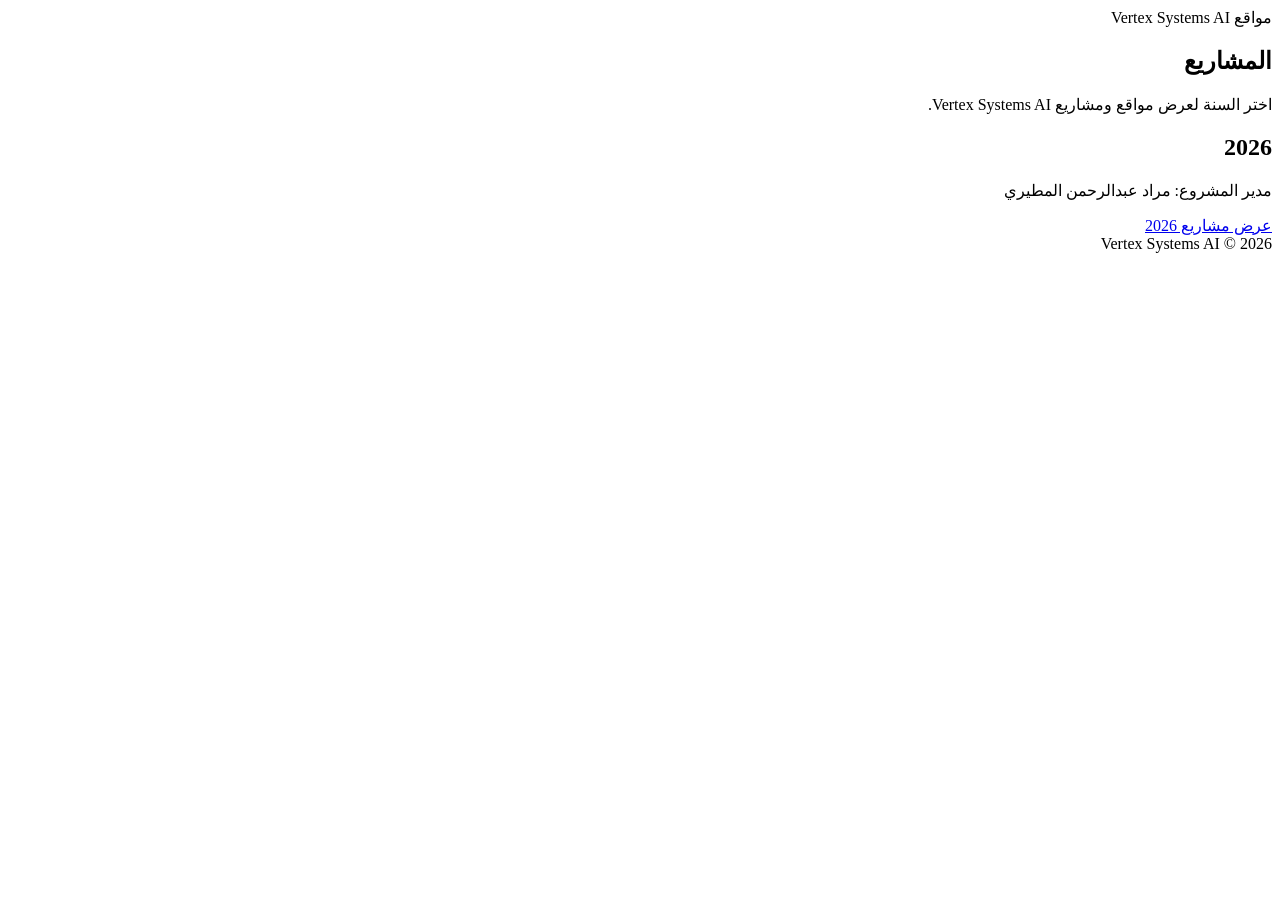
==== 2/1.html @ 50d35c65 "Polish Vertex sites homepage" ====
<!DOCTYPE html>
<html lang="ar" dir="rtl">
<head>
  <meta charset="UTF-8">
  <meta name="viewport" content="width=device-width, initial-scale=1.0">
  <meta name="theme-color" content="#0fdde2">
  <meta name="description" content="مواقع ومشاريع Vertex Systems AI">
  <title>مواقع Vertex Systems AI</title>
  <link rel="stylesheet" href="1.css">
</head>
<body>
  <header class="c">مواقع Vertex Systems AI</header>

  <main class="page">
    <section class="page-intro">
      <h1>المشاريع</h1>
      <p>اختر السنة لعرض مواقع ومشاريع Vertex Systems AI.</p>
    </section>

    <section class="projects" aria-label="سنوات المشاريع">
      <article class="project-card">
        <h2>2026</h2>
        <p>مدير المشروع: مراد عبدالرحمن المطيري</p>
        <a class="project-link" href="2.html">عرض مشاريع 2026</a>
      </article>
    </section>
  </main>

  <footer class="site-footer">Vertex Systems AI © 2026</footer>
</body>
</html>
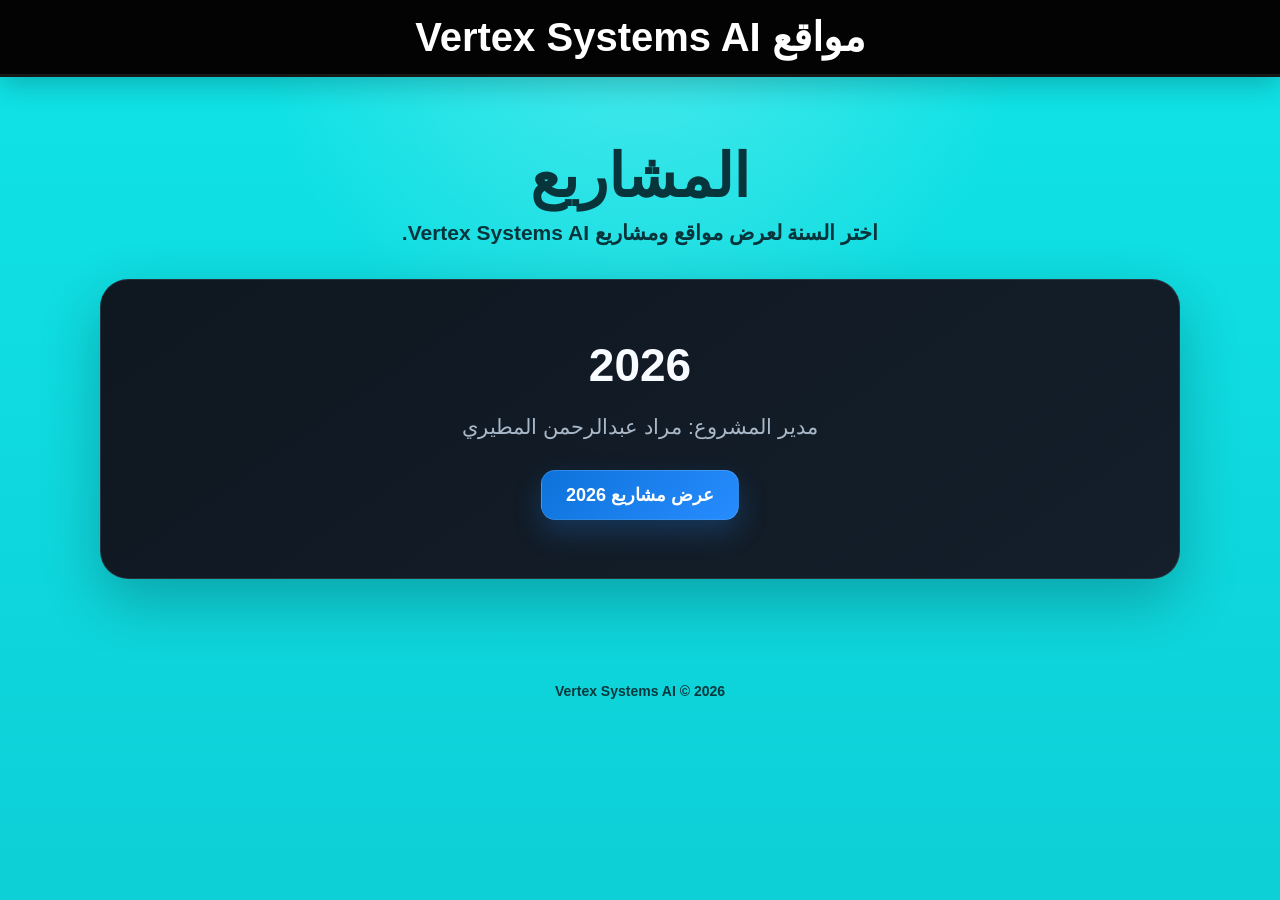
==== commit 5ed5f4f8: "Add Google site verification meta tag Added Google site verification meta tag for SEO." ====
--- a/2/1.html
+++ b/2/1.html
@@ -7,6 +7,7 @@
   <meta name="description" content="مواقع ومشاريع Vertex Systems AI">
   <title>مواقع Vertex Systems AI</title>
   <link rel="stylesheet" href="1.css">
+  <meta name="google-site-verification" content="ZuEST3WBP_CepsxfvOz7dZe3cRbYeMYZWNjVRnPBeGc" />
 </head>
 <body>
   <header class="c">مواقع Vertex Systems AI</header>
--- a/2/1.css
+++ b/2/1.css
@@ -0,0 +1,168 @@
+:root{
+  --cyan:#10dfe3;
+  --cyan-soft:#8ffcff;
+  --ink:#05080d;
+  --panel:#0f1720;
+  --panel-2:#141f2b;
+  --text:#f8fbff;
+  --muted:#a8b8c8;
+  --blue:#278dff;
+}
+
+*{box-sizing:border-box}
+
+html{scroll-behavior:smooth}
+
+body{
+  margin:0;
+  min-height:100vh;
+  background:
+    radial-gradient(circle at 50% 0%, rgba(255,255,255,.24), transparent 24rem),
+    linear-gradient(180deg, #10e4e7 0%, #0dcfd6 100%);
+  color:var(--text);
+  font-family:Arial, Tahoma, sans-serif;
+}
+
+.c{
+  position:sticky;
+  top:0;
+  z-index:9999;
+  width:100%;
+  min-height:66px;
+  padding:14px 20px;
+  display:flex;
+  align-items:center;
+  justify-content:center;
+  background:#030303;
+  color:#fff;
+  border-bottom:3px solid rgba(255,255,255,.08);
+  box-shadow:0 8px 28px rgba(0,0,0,.22);
+  font-size:clamp(24px,4vw,40px);
+  font-weight:800;
+  text-align:center;
+}
+
+.page{
+  width:min(1080px, calc(100% - 32px));
+  margin:0 auto;
+  padding:64px 0 80px;
+}
+
+.page-intro{
+  margin:0 auto 34px;
+  max-width:760px;
+  text-align:center;
+  color:#07353b;
+}
+
+.page-intro h1{
+  margin:0 0 10px;
+  font-size:clamp(34px,6vw,60px);
+}
+
+.page-intro p{
+  margin:0;
+  font-size:clamp(16px,2.2vw,21px);
+  font-weight:700;
+}
+
+.projects{
+  display:grid;
+  grid-template-columns:repeat(auto-fit,minmax(280px,1fr));
+  gap:24px;
+  align-items:stretch;
+}
+
+.project-card{
+  width:100%;
+  min-height:300px;
+  padding:32px 26px;
+  display:flex;
+  flex-direction:column;
+  justify-content:center;
+  align-items:center;
+  text-align:center;
+  border:1px solid rgba(255,255,255,.10);
+  border-radius:28px;
+  background:linear-gradient(145deg,var(--panel),var(--panel-2));
+  box-shadow:0 22px 60px rgba(0,0,0,.24);
+  transition:transform .22s ease, box-shadow .22s ease, border-color .22s ease;
+}
+
+.project-card:hover{
+  transform:translateY(-6px);
+  border-color:rgba(143,252,255,.45);
+  box-shadow:0 28px 70px rgba(0,0,0,.30);
+}
+
+.project-card h2{
+  margin:0 0 16px;
+  font-size:clamp(30px,5vw,46px);
+}
+
+.project-card p{
+  margin:0 0 24px;
+  color:var(--muted);
+  font-size:clamp(16px,2.2vw,21px);
+  line-height:1.8;
+}
+
+.project-link,
+.back-btn{
+  min-height:50px;
+  padding:0 24px;
+  display:inline-flex;
+  align-items:center;
+  justify-content:center;
+  border:1px solid rgba(255,255,255,.12);
+  border-radius:14px;
+  background:linear-gradient(135deg,#0d72d9,var(--blue));
+  color:#fff;
+  text-decoration:none;
+  font-size:18px;
+  font-weight:800;
+  box-shadow:0 12px 28px rgba(39,141,255,.24);
+  transition:transform .2s ease, filter .2s ease;
+}
+
+.project-link:hover,
+.back-btn:hover{
+  transform:scale(1.03);
+  filter:brightness(1.08);
+}
+
+.back-wrap{
+  margin-top:28px;
+  text-align:center;
+}
+
+.site-footer{
+  padding:24px 16px 34px;
+  text-align:center;
+  color:#06383d;
+  font-size:14px;
+  font-weight:700;
+}
+
+@media (max-width:650px){
+  .c{
+    min-height:58px;
+    padding:12px 14px;
+  }
+
+  .page{
+    width:min(100% - 22px, 1080px);
+    padding-top:42px;
+  }
+
+  .project-card{
+    min-height:250px;
+    padding:26px 18px;
+    border-radius:22px;
+  }
+
+  .project-link,
+  .back-btn{
+    width:100%;
+  }
+}
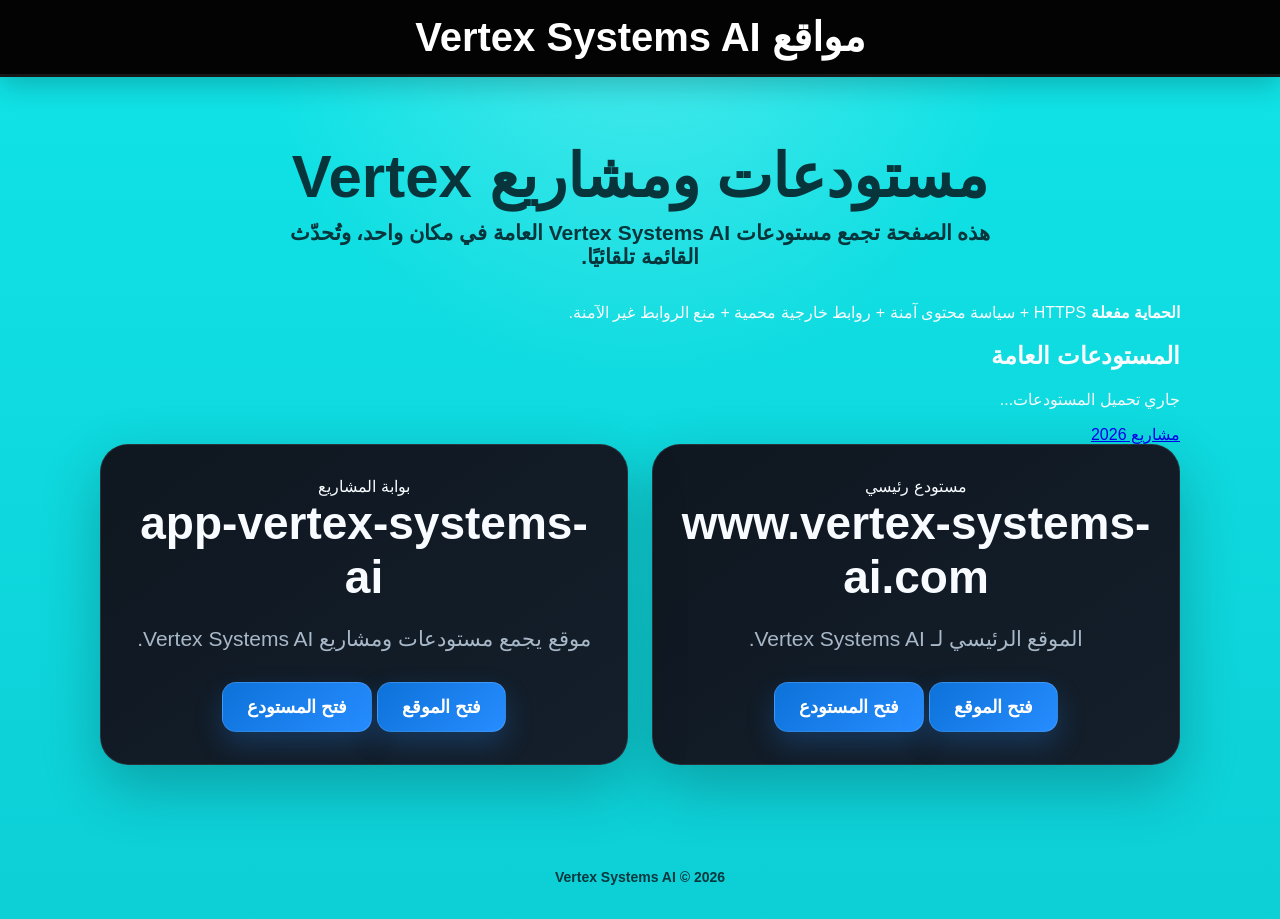
==== commit eb120d86: "Add repository hub and security hardening" ====
--- a/2/1.html
+++ b/2/1.html
@@ -2,27 +2,58 @@
 <html lang="ar" dir="rtl">
 <head>
   <meta charset="UTF-8">
+  <meta http-equiv="Content-Security-Policy" content="default-src 'self'; style-src 'self'; script-src 'self'; connect-src 'self' https://api.github.com; img-src 'self' data: https://avatars.githubusercontent.com; object-src 'none'; base-uri 'self'; form-action 'self'; upgrade-insecure-requests">
+  <meta name="referrer" content="no-referrer">
   <meta name="viewport" content="width=device-width, initial-scale=1.0">
   <meta name="theme-color" content="#0fdde2">
-  <meta name="description" content="مواقع ومشاريع Vertex Systems AI">
+  <meta name="description" content="مواقع ومستودعات Vertex Systems AI">
+  <meta name="google-site-verification" content="ZuEST3WBP_CepsxfvOz7dZe3cRbYeMYZWNjVRnPBeGc">
   <title>مواقع Vertex Systems AI</title>
   <link rel="stylesheet" href="1.css">
-  <meta name="google-site-verification" content="ZuEST3WBP_CepsxfvOz7dZe3cRbYeMYZWNjVRnPBeGc" />
+  <script src="security.js" defer></script>
+  <script src="repositories.js" defer></script>
 </head>
 <body>
   <header class="c">مواقع Vertex Systems AI</header>
 
   <main class="page">
     <section class="page-intro">
-      <h1>المشاريع</h1>
-      <p>اختر السنة لعرض مواقع ومشاريع Vertex Systems AI.</p>
+      <h1>مستودعات ومشاريع Vertex</h1>
+      <p>هذه الصفحة تجمع مستودعات Vertex Systems AI العامة في مكان واحد، وتُحدّث القائمة تلقائيًا.</p>
     </section>
 
-    <section class="projects" aria-label="سنوات المشاريع">
+    <section class="security-note" aria-label="حالة الحماية">
+      <strong>الحماية مفعلة</strong>
+      <span>HTTPS + سياسة محتوى آمنة + روابط خارجية محمية + منع الروابط غير الآمنة.</span>
+    </section>
+
+    <section class="section-head">
+      <div>
+        <h2>المستودعات العامة</h2>
+        <p id="repoStatus">جاري تحميل المستودعات...</p>
+      </div>
+      <a class="small-link" href="2.html">مشاريع 2026</a>
+    </section>
+
+    <section id="repoGrid" class="projects" aria-label="مستودعات Vertex Systems AI" aria-live="polite">
       <article class="project-card">
-        <h2>2026</h2>
-        <p>مدير المشروع: مراد عبدالرحمن المطيري</p>
-        <a class="project-link" href="2.html">عرض مشاريع 2026</a>
+        <span class="repo-badge">مستودع رئيسي</span>
+        <h2>www.vertex-systems-ai.com</h2>
+        <p>الموقع الرئيسي لـ Vertex Systems AI.</p>
+        <div class="card-actions">
+          <a class="project-link" href="https://murad10867.github.io/www.vertex-systems-ai.com/" target="_blank" rel="noopener noreferrer">فتح الموقع</a>
+          <a class="project-link secondary-link" href="https://github.com/murad10867/www.vertex-systems-ai.com" target="_blank" rel="noopener noreferrer">فتح المستودع</a>
+        </div>
+      </article>
+
+      <article class="project-card">
+        <span class="repo-badge">بوابة المشاريع</span>
+        <h2>app-vertex-systems-ai</h2>
+        <p>موقع يجمع مستودعات ومشاريع Vertex Systems AI.</p>
+        <div class="card-actions">
+          <a class="project-link" href="https://murad10867.github.io/app-vertex-systems-ai/" target="_blank" rel="noopener noreferrer">فتح الموقع</a>
+          <a class="project-link secondary-link" href="https://github.com/murad10867/app-vertex-systems-ai" target="_blank" rel="noopener noreferrer">فتح المستودع</a>
+        </div>
       </article>
     </section>
   </main>
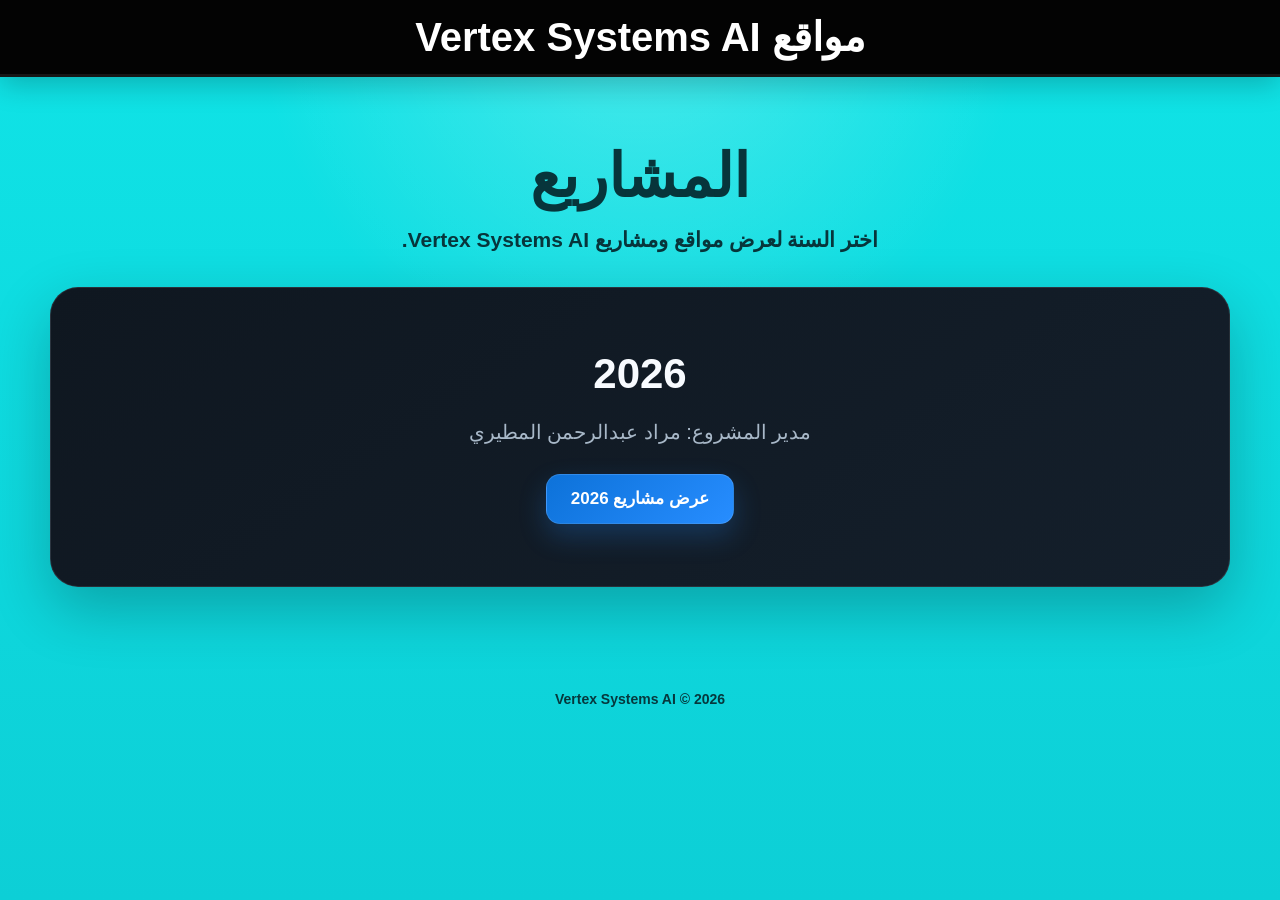
==== commit 5ae9784f: "Restore original homepage layout and keep security" ====
--- a/2/1.html
+++ b/2/1.html
@@ -2,58 +2,30 @@
 <html lang="ar" dir="rtl">
 <head>
   <meta charset="UTF-8">
-  <meta http-equiv="Content-Security-Policy" content="default-src 'self'; style-src 'self'; script-src 'self'; connect-src 'self' https://api.github.com; img-src 'self' data: https://avatars.githubusercontent.com; object-src 'none'; base-uri 'self'; form-action 'self'; upgrade-insecure-requests">
+  <meta http-equiv="Content-Security-Policy" content="default-src 'self'; style-src 'self'; script-src 'self'; connect-src 'self'; img-src 'self' data:; object-src 'none'; base-uri 'self'; form-action 'self'; upgrade-insecure-requests">
   <meta name="referrer" content="no-referrer">
   <meta name="viewport" content="width=device-width, initial-scale=1.0">
   <meta name="theme-color" content="#0fdde2">
-  <meta name="description" content="مواقع ومستودعات Vertex Systems AI">
+  <meta name="description" content="مواقع ومشاريع Vertex Systems AI">
   <meta name="google-site-verification" content="ZuEST3WBP_CepsxfvOz7dZe3cRbYeMYZWNjVRnPBeGc">
   <title>مواقع Vertex Systems AI</title>
   <link rel="stylesheet" href="1.css">
   <script src="security.js" defer></script>
-  <script src="repositories.js" defer></script>
 </head>
 <body>
   <header class="c">مواقع Vertex Systems AI</header>
 
   <main class="page">
     <section class="page-intro">
-      <h1>مستودعات ومشاريع Vertex</h1>
-      <p>هذه الصفحة تجمع مستودعات Vertex Systems AI العامة في مكان واحد، وتُحدّث القائمة تلقائيًا.</p>
+      <h1>المشاريع</h1>
+      <p>اختر السنة لعرض مواقع ومشاريع Vertex Systems AI.</p>
     </section>
 
-    <section class="security-note" aria-label="حالة الحماية">
-      <strong>الحماية مفعلة</strong>
-      <span>HTTPS + سياسة محتوى آمنة + روابط خارجية محمية + منع الروابط غير الآمنة.</span>
-    </section>
-
-    <section class="section-head">
-      <div>
-        <h2>المستودعات العامة</h2>
-        <p id="repoStatus">جاري تحميل المستودعات...</p>
-      </div>
-      <a class="small-link" href="2.html">مشاريع 2026</a>
-    </section>
-
-    <section id="repoGrid" class="projects" aria-label="مستودعات Vertex Systems AI" aria-live="polite">
+    <section class="projects" aria-label="سنوات المشاريع">
       <article class="project-card">
-        <span class="repo-badge">مستودع رئيسي</span>
-        <h2>www.vertex-systems-ai.com</h2>
-        <p>الموقع الرئيسي لـ Vertex Systems AI.</p>
-        <div class="card-actions">
-          <a class="project-link" href="https://murad10867.github.io/www.vertex-systems-ai.com/" target="_blank" rel="noopener noreferrer">فتح الموقع</a>
-          <a class="project-link secondary-link" href="https://github.com/murad10867/www.vertex-systems-ai.com" target="_blank" rel="noopener noreferrer">فتح المستودع</a>
-        </div>
-      </article>
-
-      <article class="project-card">
-        <span class="repo-badge">بوابة المشاريع</span>
-        <h2>app-vertex-systems-ai</h2>
-        <p>موقع يجمع مستودعات ومشاريع Vertex Systems AI.</p>
-        <div class="card-actions">
-          <a class="project-link" href="https://murad10867.github.io/app-vertex-systems-ai/" target="_blank" rel="noopener noreferrer">فتح الموقع</a>
-          <a class="project-link secondary-link" href="https://github.com/murad10867/app-vertex-systems-ai" target="_blank" rel="noopener noreferrer">فتح المستودع</a>
-        </div>
+        <h2>2026</h2>
+        <p>مدير المشروع: مراد عبدالرحمن المطيري</p>
+        <a class="project-link" href="2.html">عرض مشاريع 2026</a>
       </article>
     </section>
   </main>
--- a/2/1.css
+++ b/2/1.css
@@ -7,6 +7,7 @@
   --text:#f8fbff;
   --muted:#a8b8c8;
   --blue:#278dff;
+  --green:#28d17c;
 }
 
 *{box-sizing:border-box}
@@ -43,14 +44,14 @@
 }
 
 .page{
-  width:min(1080px, calc(100% - 32px));
+  width:min(1180px, calc(100% - 32px));
   margin:0 auto;
   padding:64px 0 80px;
 }
 
 .page-intro{
-  margin:0 auto 34px;
-  max-width:760px;
+  margin:0 auto 28px;
+  max-width:820px;
   text-align:center;
   color:#07353b;
 }
@@ -64,6 +65,57 @@
   margin:0;
   font-size:clamp(16px,2.2vw,21px);
   font-weight:700;
+  line-height:1.8;
+}
+
+.security-note{
+  max-width:900px;
+  margin:0 auto 34px;
+  padding:15px 18px;
+  display:flex;
+  gap:10px 16px;
+  align-items:center;
+  justify-content:center;
+  flex-wrap:wrap;
+  border:1px solid rgba(0,0,0,.14);
+  border-radius:18px;
+  background:rgba(255,255,255,.55);
+  color:#07353b;
+  box-shadow:0 12px 30px rgba(0,0,0,.10);
+  text-align:center;
+}
+
+.security-note strong{
+  color:#075c39;
+}
+
+.section-head{
+  margin:0 0 18px;
+  display:flex;
+  justify-content:space-between;
+  align-items:end;
+  gap:18px;
+  color:#07353b;
+}
+
+.section-head h2{
+  margin:0 0 5px;
+  font-size:clamp(26px,4vw,38px);
+}
+
+.section-head p{
+  margin:0;
+  font-weight:700;
+}
+
+.small-link{
+  flex:none;
+  padding:10px 15px;
+  border-radius:12px;
+  background:#06131e;
+  color:#fff;
+  text-decoration:none;
+  font-weight:800;
 }
 
 .projects{
@@ -95,16 +147,36 @@
   box-shadow:0 28px 70px rgba(0,0,0,.30);
 }
 
+.repo-badge{
+  margin-bottom:14px;
+  padding:7px 12px;
+  border-radius:999px;
+  background:rgba(40,209,124,.14);
+  border:1px solid rgba(40,209,124,.35);
+  color:#8fffc0;
+  font-size:13px;
+  font-weight:800;
+}
+
 .project-card h2{
   margin:0 0 16px;
-  font-size:clamp(30px,5vw,46px);
+  overflow-wrap:anywhere;
+  font-size:clamp(28px,4vw,42px);
 }
 
 .project-card p{
   margin:0 0 24px;
   color:var(--muted);
-  font-size:clamp(16px,2.2vw,21px);
+  font-size:clamp(16px,2.2vw,20px);
   line-height:1.8;
+}
+
+.card-actions{
+  width:100%;
+  display:flex;
+  gap:10px;
+  justify-content:center;
+  flex-wrap:wrap;
 }
 
 .project-link,
@@ -119,14 +191,20 @@
   background:linear-gradient(135deg,#0d72d9,var(--blue));
   color:#fff;
   text-decoration:none;
-  font-size:18px;
+  font-size:17px;
   font-weight:800;
   box-shadow:0 12px 28px rgba(39,141,255,.24);
   transition:transform .2s ease, filter .2s ease;
 }
 
+.secondary-link{
+  background:#172536;
+  box-shadow:none;
+}
+
 .project-link:hover,
-.back-btn:hover{
+.back-btn:hover,
+.small-link:hover{
   transform:scale(1.03);
   filter:brightness(1.08);
 }
@@ -151,8 +229,17 @@
   }
 
   .page{
-    width:min(100% - 22px, 1080px);
+    width:min(100% - 22px, 1180px);
     padding-top:42px;
+  }
+
+  .section-head{
+    align-items:stretch;
+    flex-direction:column;
+  }
+
+  .small-link{
+    text-align:center;
   }
 
   .project-card{
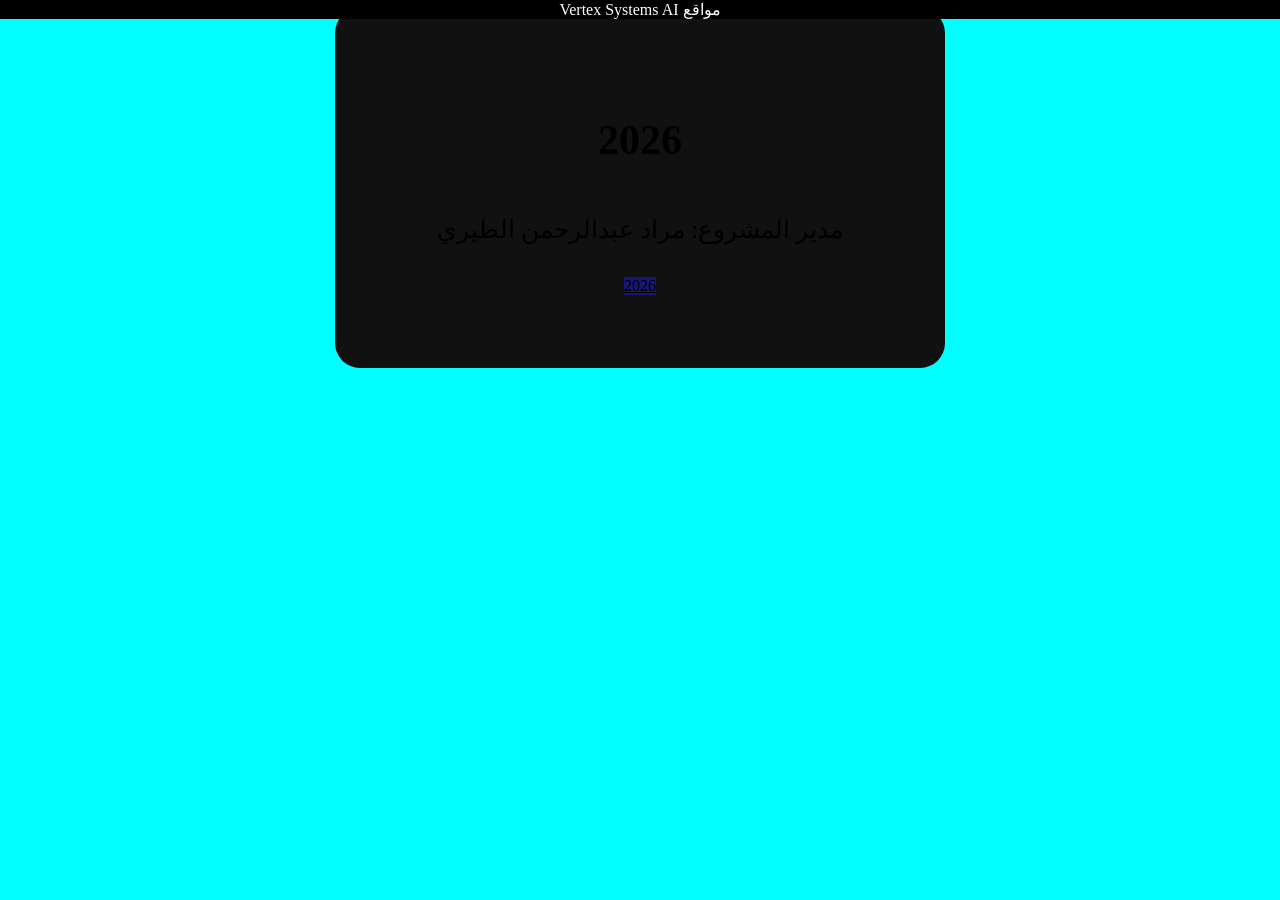
==== commit 7ec1d9ab: "Add files via upload" ====
--- a/2/1.html
+++ b/2/1.html
@@ -1,35 +1,29 @@
-<!DOCTYPE html>
-<html lang="ar" dir="rtl">
-<head>
-  <meta charset="UTF-8">
-  <meta http-equiv="Content-Security-Policy" content="default-src 'self'; style-src 'self'; script-src 'self'; connect-src 'self'; img-src 'self' data:; object-src 'none'; base-uri 'self'; form-action 'self'; upgrade-insecure-requests">
-  <meta name="referrer" content="no-referrer">
-  <meta name="viewport" content="width=device-width, initial-scale=1.0">
-  <meta name="theme-color" content="#0fdde2">
-  <meta name="description" content="مواقع ومشاريع Vertex Systems AI">
-  <meta name="google-site-verification" content="ZuEST3WBP_CepsxfvOz7dZe3cRbYeMYZWNjVRnPBeGc">
-  <title>مواقع Vertex Systems AI</title>
-  <link rel="stylesheet" href="1.css">
-  <script src="security.js" defer></script>
-</head>
-<body>
-  <header class="c">مواقع Vertex Systems AI</header>
-
-  <main class="page">
-    <section class="page-intro">
-      <h1>المشاريع</h1>
-      <p>اختر السنة لعرض مواقع ومشاريع Vertex Systems AI.</p>
-    </section>
-
-    <section class="projects" aria-label="سنوات المشاريع">
-      <article class="project-card">
-        <h2>2026</h2>
-        <p>مدير المشروع: مراد عبدالرحمن المطيري</p>
-        <a class="project-link" href="2.html">عرض مشاريع 2026</a>
-      </article>
-    </section>
-  </main>
-
-  <footer class="site-footer">Vertex Systems AI © 2026</footer>
-</body>
-</html>
+<!DOCTYPE html>
+<html lang="ar" dir="rtl">
+    <head>
+        <meta charset="UTF-8">
+        <meta name="مواقع Vertex Systems AI" content="width=device-width, initial-scale=1.0">
+        <link rel="stylesheet" href="1.css">
+        <link rel="stylesheet" href="2.css">
+        <title>مواقع Vertex Systems AI</title>
+    </head>
+    <body>
+        <!--الشريط العلوي-->
+        <div class="c">
+            <center>مواقع Vertex Systems AI</center> 
+        </div>
+          
+       
+       <!--التواريخ-->
+       <center>
+            <div class="project-card">
+         
+            <h2>2026</h2>
+
+            
+            <p>مدير المشروع: مراد عبدالرحمن الطيري</p>
+            <a href="2.html">2026</a>
+
+        </div>
+          </center>
+    </body>
--- a/2/2.css
+++ b/2/2.css
@@ -0,0 +1,189 @@
+
+         
+         
+         
+        body{
+            background-color: aqua;
+         }
+         /* =========================
+             الشريط العلوي
+         ========================= */
+         .c{
+            background-color: black;
+            color: white;
+            
+           position: fixed;
+           top: 0;
+           left: 0;
+          width: 100%;
+         z-index: 9999;
+         }
+        .project-card {
+    background-color: #111;
+
+    width: 350px;
+
+    min-height: 200px;
+
+    padding: 20px;
+
+    border-radius: 25px;
+
+    display: flex;
+
+    flex-direction: column;
+
+    justify-content: center;
+
+    align-items: center;
+
+    transition: 0.3s;
+}
+h1 {
+    font-size: 50px;
+
+    margin-bottom: 10px;
+}
+
+
+.subtitle {
+    font-size: 25px;
+
+    margin-bottom: 50px;
+}
+
+
+.projects {
+    display: flex;
+
+    justify-content: center;
+
+    flex-wrap: wrap;
+
+    gap: 45px;
+}
+
+
+.project-card {
+    background-color: #111;
+
+    width: 550px;
+
+    min-height: 300px;
+
+    padding: 30px;
+
+    border-radius: 25px;
+
+    display: flex;
+
+    flex-direction: column;
+
+    justify-content: center;
+
+    align-items: center;
+
+    transition: 0.3s;
+}
+
+
+.project-card:hover {
+    transform: translateY(-10px);
+}
+
+
+.project-card h2 {
+    font-size: 42px;
+
+    margin-bottom: 20px;
+}
+
+
+.project-card p {
+    font-size: 25px;
+
+    line-height: 1.7;
+
+}
+
+
+.project-card button {
+    margin-top: 15px;
+
+    padding: 18px 45px;
+
+    font-size: 25px;
+
+    border: none;
+
+    border-radius: 15px;
+
+    cursor: pointer;
+
+    transition: 0.3s;
+}
+
+
+.project-card button:hover {
+    transform: scale(1.08);
+}
+
+
+.back-btn {
+    margin-top: 50px;
+
+    padding: 15px 30px;
+
+    font-size: 20px;
+
+    border: none;
+
+    border-radius: 12px;
+
+    cursor: pointer;
+}
+
+
+@media (max-width: 650px) {
+
+    body {
+        padding: 15px;
+    }
+
+
+    h1 {
+        font-size: 35px;
+    }
+
+
+    .subtitle {
+        font-size: 20px;
+    }
+
+
+    .project-card {
+        width: 100%;
+
+        min-height: 280px;
+    }
+
+
+    .project-card h2 {
+        font-size: 32px;
+    }
+
+
+    .project-card p {
+        font-size: 20px;
+    }
+
+}
+button{
+    background-color: aqua;
+    color: white;
+}
+       a{
+        font: size 50px; 
+        background-color: rgb(23, 23, 117);
+        color: rgb(0, 0, 0);
+       } 
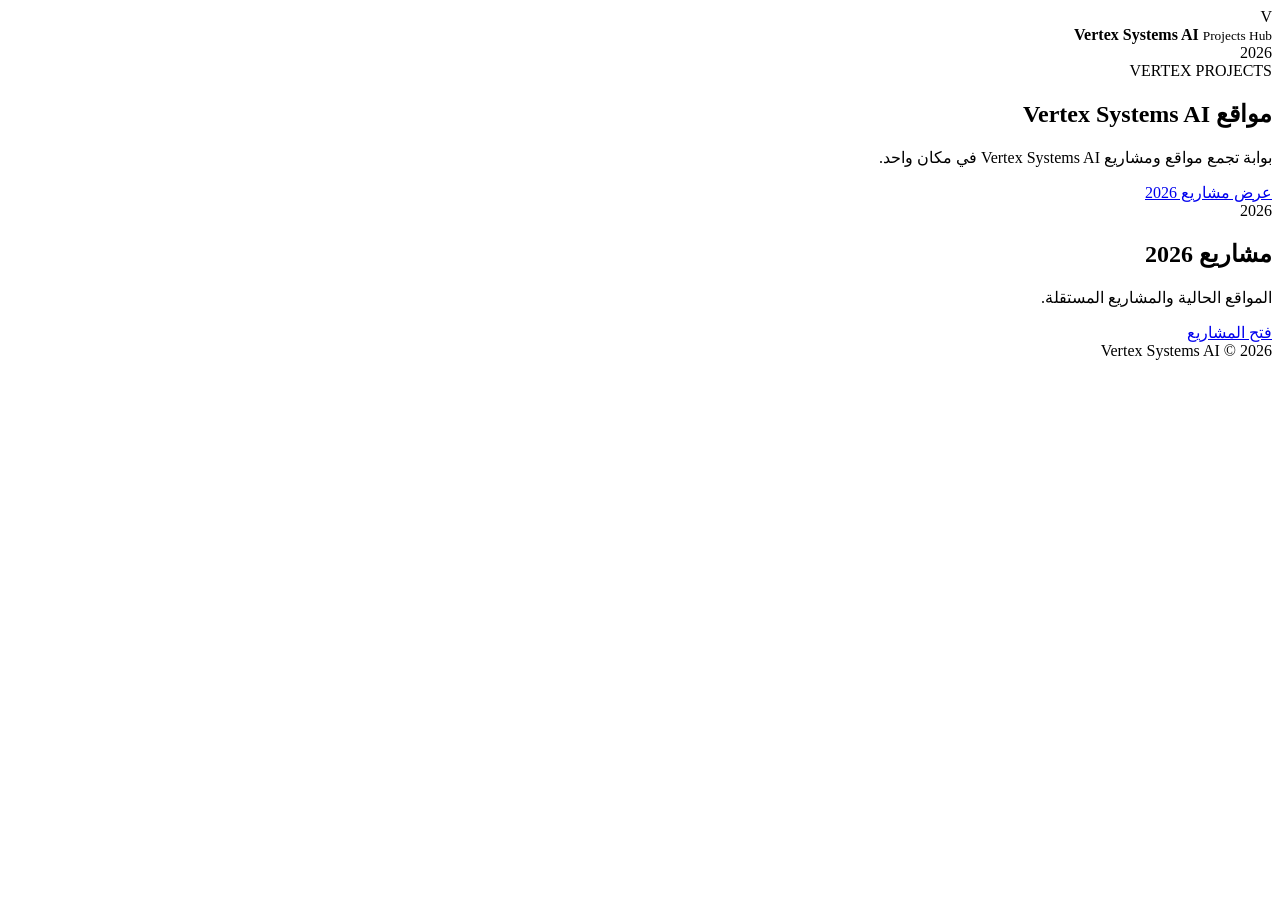
==== commit dedec4d8: "Modernize projects year page" ====
--- a/2/1.html
+++ b/2/1.html
@@ -1,29 +1,46 @@
-<!DOCTYPE html>
-<html lang="ar" dir="rtl">
-    <head>
-        <meta charset="UTF-8">
-        <meta name="مواقع Vertex Systems AI" content="width=device-width, initial-scale=1.0">
-        <link rel="stylesheet" href="1.css">
-        <link rel="stylesheet" href="2.css">
-        <title>مواقع Vertex Systems AI</title>
-    </head>
-    <body>
-        <!--الشريط العلوي-->
-        <div class="c">
-            <center>مواقع Vertex Systems AI</center> 
-        </div>
-          
-       
-       <!--التواريخ-->
-       <center>
-            <div class="project-card">
-         
-            <h2>2026</h2>
-
-            
-            <p>مدير المشروع: مراد عبدالرحمن الطيري</p>
-            <a href="2.html">2026</a>
-
-        </div>
-          </center>
-    </body>
+<!DOCTYPE html>
+<html lang="ar" dir="rtl">
+<head>
+  <meta charset="UTF-8">
+  <meta http-equiv="Content-Security-Policy" content="default-src 'self'; style-src 'self'; script-src 'self'; img-src 'self' data:; connect-src 'self'; object-src 'none'; base-uri 'self'; form-action 'self'; upgrade-insecure-requests">
+  <meta name="referrer" content="no-referrer">
+  <meta name="viewport" content="width=device-width, initial-scale=1.0">
+  <meta name="theme-color" content="#0fdde2">
+  <meta name="description" content="مواقع ومشاريع Vertex Systems AI">
+  <title>مواقع Vertex Systems AI</title>
+  <link rel="stylesheet" href="1.css">
+  <script src="security.js" defer></script>
+</head>
+<body>
+  <header class="topbar">
+    <div class="brand">
+      <span class="brand-mark">V</span>
+      <div>
+        <strong>Vertex Systems AI</strong>
+        <small>Projects Hub</small>
+      </div>
+    </div>
+    <span class="year-badge">2026</span>
+  </header>
+
+  <main class="page">
+    <section class="hero">
+      <span class="eyebrow">VERTEX PROJECTS</span>
+      <h1>مواقع Vertex Systems AI</h1>
+      <p>بوابة تجمع مواقع ومشاريع Vertex Systems AI في مكان واحد.</p>
+      <a class="primary-btn" href="2.html">عرض مشاريع 2026</a>
+    </section>
+
+    <section class="year-card">
+      <div class="year-number">2026</div>
+      <div>
+        <h2>مشاريع 2026</h2>
+        <p>المواقع الحالية والمشاريع المستقلة.</p>
+      </div>
+      <a class="small-btn" href="2.html">فتح المشاريع</a>
+    </section>
+  </main>
+
+  <footer>Vertex Systems AI © 2026</footer>
+</body>
+</html>
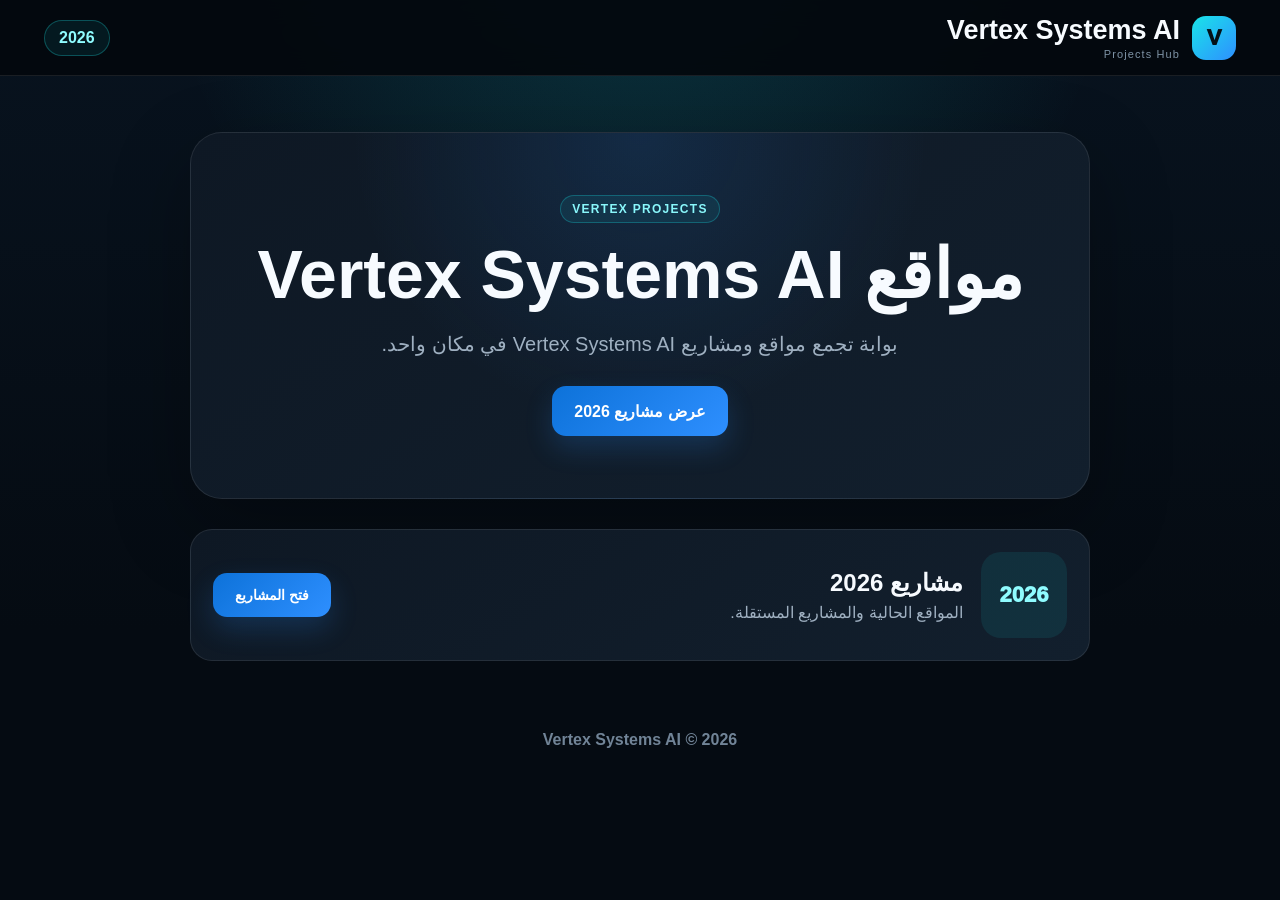
==== commit d5a586ae: "Add link to 2.css stylesheet in 1.html" ====
--- a/2/1.html
+++ b/2/1.html
@@ -9,6 +9,7 @@
   <meta name="description" content="مواقع ومشاريع Vertex Systems AI">
   <title>مواقع Vertex Systems AI</title>
   <link rel="stylesheet" href="1.css">
+  <link rel="stylesheet" href="2.css">
   <script src="security.js" defer></script>
 </head>
 <body>
@@ -43,4 +44,4 @@
 
   <footer>Vertex Systems AI © 2026</footer>
 </body>
-</html>+</html>
--- a/2/1.css
+++ b/2/1.css
@@ -0,0 +1,208 @@
+:root{
+  --bg:#07111b;
+  --panel:#0e1824;
+  --panel2:#121f2d;
+  --cyan:#19e5e9;
+  --blue:#2e8fff;
+  --text:#f7fbff;
+  --muted:#9fb0c1;
+  --border:rgba(255,255,255,.09);
+}
+*{box-sizing:border-box}
+html{scroll-behavior:smooth}
+body{
+  margin:0;
+  min-height:100vh;
+  font-family:Arial,Tahoma,sans-serif;
+  color:var(--text);
+  background:
+    radial-gradient(circle at 50% -10%,rgba(25,229,233,.18),transparent 30rem),
+    linear-gradient(180deg,#08131f,#050b12 70%);
+}
+.topbar{
+  min-height:76px;
+  padding:12px clamp(16px,4vw,44px);
+  display:flex;
+  align-items:center;
+  justify-content:space-between;
+  gap:18px;
+  position:sticky;
+  top:0;
+  z-index:20;
+  background:rgba(4,8,13,.93);
+  backdrop-filter:blur(14px);
+  border-bottom:1px solid var(--border);
+}
+.brand{
+  display:flex;
+  align-items:center;
+  gap:12px;
+}
+.brand-link{color:inherit;text-decoration:none}
+.brand-mark{
+  width:44px;
+  height:44px;
+  display:grid;
+  place-items:center;
+  border-radius:14px;
+  background:linear-gradient(135deg,var(--cyan),var(--blue));
+  color:#041018;
+  font-weight:1000;
+  font-size:22px;
+}
+.brand strong{display:block;font-size:clamp(18px,2.5vw,27px)}
+.brand small{display:block;margin-top:2px;color:#7f94a7;font-size:11px;letter-spacing:1.1px}
+.year-badge{
+  padding:8px 14px;
+  border-radius:999px;
+  border:1px solid rgba(25,229,233,.28);
+  background:rgba(25,229,233,.08);
+  color:#8ffcff;
+  font-weight:900;
+}
+.page{
+  width:min(1120px,calc(100% - 28px));
+  margin:0 auto;
+  padding:56px 0 70px;
+}
+.hero{
+  max-width:900px;
+  margin:0 auto 30px;
+  padding:clamp(34px,6vw,62px);
+  text-align:center;
+  border:1px solid var(--border);
+  border-radius:32px;
+  background:
+    radial-gradient(circle at 50% 0%,rgba(46,143,255,.14),transparent 18rem),
+    linear-gradient(145deg,var(--panel),var(--panel2));
+  box-shadow:0 28px 80px rgba(0,0,0,.28);
+}
+.hero.compact{padding-block:42px}
+.eyebrow{
+  display:inline-block;
+  margin-bottom:12px;
+  padding:6px 11px;
+  border-radius:999px;
+  border:1px solid rgba(25,229,233,.27);
+  background:rgba(25,229,233,.08);
+  color:#89f7fb;
+  font-size:12px;
+  font-weight:900;
+  letter-spacing:1.3px;
+}
+.hero h1{
+  margin:0 0 12px;
+  font-size:clamp(38px,7vw,68px);
+}
+.hero p{
+  max-width:700px;
+  margin:0 auto 24px;
+  color:var(--muted);
+  font-size:clamp(16px,2vw,20px);
+  line-height:1.8;
+}
+.primary-btn,.small-btn,.project-link,.back-btn{
+  min-height:50px;
+  padding:0 22px;
+  display:inline-flex;
+  align-items:center;
+  justify-content:center;
+  border-radius:14px;
+  text-decoration:none;
+  color:#fff;
+  font-weight:900;
+  background:linear-gradient(135deg,#0d72d9,var(--blue));
+  box-shadow:0 12px 28px rgba(46,143,255,.20);
+  transition:.2s;
+}
+.primary-btn:hover,.small-btn:hover,.project-link:hover,.back-btn:hover{
+  transform:translateY(-2px);
+  filter:brightness(1.08);
+}
+.year-card{
+  max-width:900px;
+  margin:0 auto;
+  padding:22px;
+  display:grid;
+  grid-template-columns:auto 1fr auto;
+  align-items:center;
+  gap:18px;
+  border:1px solid var(--border);
+  border-radius:22px;
+  background:linear-gradient(145deg,var(--panel),var(--panel2));
+}
+.year-number{
+  width:86px;
+  height:86px;
+  display:grid;
+  place-items:center;
+  border-radius:20px;
+  background:rgba(25,229,233,.09);
+  color:#8ffcff;
+  font-size:22px;
+  font-weight:1000;
+}
+.year-card h2{margin:0 0 6px}
+.year-card p{margin:0;color:var(--muted)}
+.small-btn{min-height:44px;font-size:14px}
+.projects-grid{
+  display:grid;
+  grid-template-columns:repeat(2,minmax(0,1fr));
+  gap:22px;
+}
+.project-card{
+  min-height:320px;
+  padding:28px;
+  display:flex;
+  flex-direction:column;
+  align-items:flex-start;
+  border:1px solid var(--border);
+  border-radius:26px;
+  background:
+    radial-gradient(circle at 100% 0%,rgba(25,229,233,.09),transparent 12rem),
+    linear-gradient(145deg,var(--panel),var(--panel2));
+  box-shadow:0 22px 60px rgba(0,0,0,.22);
+}
+.project-icon{
+  width:52px;
+  height:52px;
+  display:grid;
+  place-items:center;
+  margin-bottom:16px;
+  border-radius:16px;
+  background:linear-gradient(135deg,var(--cyan),var(--blue));
+  color:#041018;
+  font-weight:1000;
+}
+.project-type{
+  color:#82f4f8;
+  font-size:12px;
+  font-weight:900;
+}
+.project-card h2{
+  margin:8px 0 10px;
+  font-size:clamp(26px,3vw,38px);
+}
+.project-card p{
+  margin:0 0 24px;
+  color:var(--muted);
+  line-height:1.8;
+}
+.project-link{
+  width:100%;
+  margin-top:auto;
+}
+.back-wrap{margin-top:28px;text-align:center}
+.back-btn{background:#132333}
+footer{
+  padding:0 16px 30px;
+  text-align:center;
+  color:#718497;
+  font-weight:700;
+}
+@media(max-width:700px){
+  .page{width:min(100% - 18px,1120px);padding-top:34px}
+  .projects-grid{grid-template-columns:1fr}
+  .year-card{grid-template-columns:auto 1fr}
+  .year-card .small-btn{grid-column:1/-1;width:100%}
+}
--- a/2/2.css
+++ b/2/2.css
@@ -0,0 +1 @@
+@import url("./1.css");
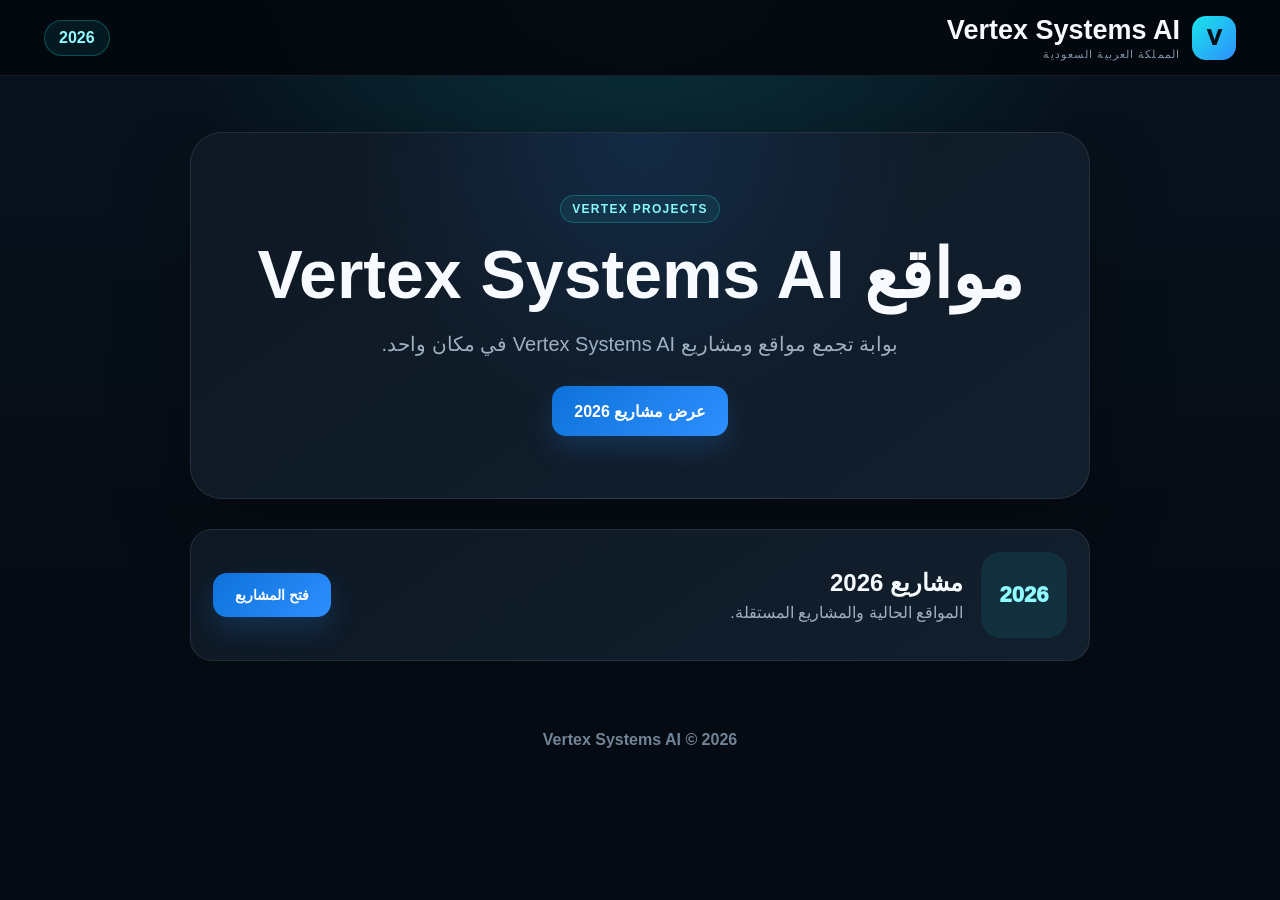
==== commit 189a43e5: "Update brand description to Arabic text" ====
--- a/2/1.html
+++ b/2/1.html
@@ -18,7 +18,7 @@
       <span class="brand-mark">V</span>
       <div>
         <strong>Vertex Systems AI</strong>
-        <small>Projects Hub</small>
+        <small>المملكة العربية السعودية</small>
       </div>
     </div>
     <span class="year-badge">2026</span>
